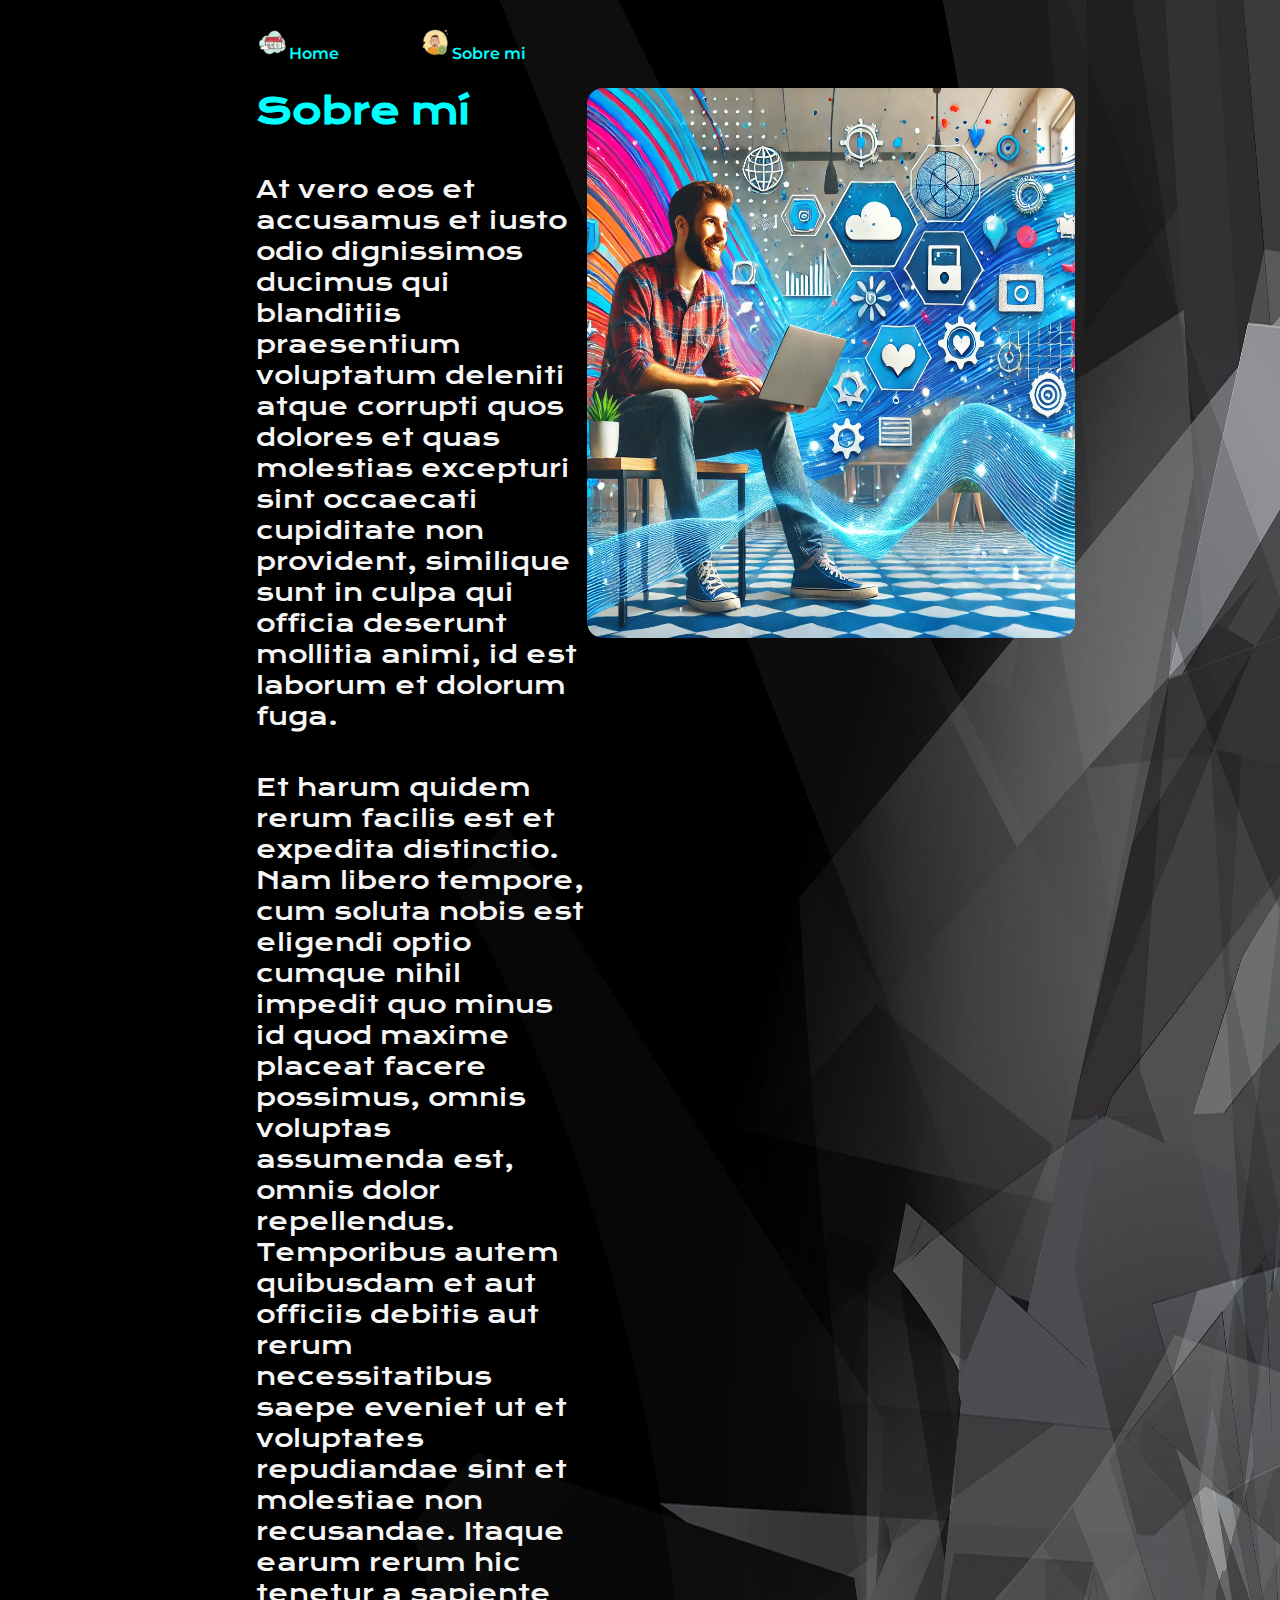
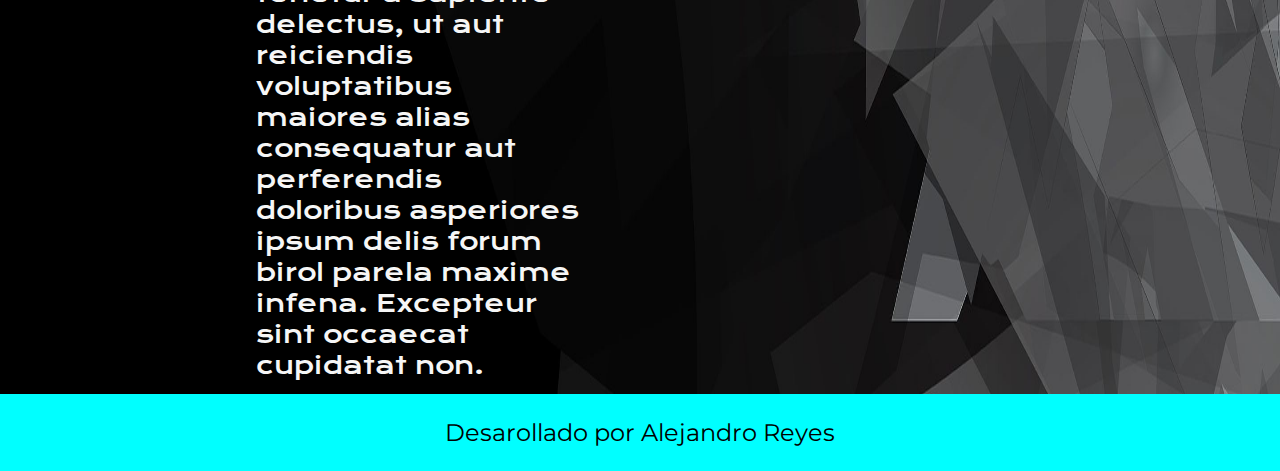
==== about.html @ e748fbfb "versión final Portafolio" ====
<!DOCTYPE html>
<html lang="es">
<head>
    <meta charset="UTF-8">
    <meta name="viewport" content="width=device-width, initial-scale=1.0">
    <title>Sobre mi</title>
    <link rel="stylesheet" href="style.css">
</head>
<body>
    <header class="header">
        <nav class="header__menu">
            <a class="header__link" href="index.html"> <img src="img/home.png">Home</a>
            <a class="header__link" href="about.html"> <img src="img/sobreMi.png">Sobre mi</a>
        </nav>
    </header>
    <main class="presentacion">

        <section class="presentacion-contenido">

            <h1 class="titulo-principal__sobreMI">Sobre mí</h1>
            <p class="presentacion-texto">At vero eos et accusamus et iusto odio dignissimos ducimus qui blanditiis praesentium voluptatum deleniti atque corrupti
                quos dolores et quas molestias excepturi sint occaecati cupiditate non provident, 
                similique sunt in culpa qui officia deserunt mollitia animi, id est laborum et dolorum fuga.</p>
            <p class="presentacion-texto">Et harum quidem rerum facilis est et expedita distinctio. Nam libero tempore, cum soluta nobis est eligendi optio
                cumque nihil impedit quo minus id quod maxime placeat facere possimus,
                omnis voluptas assumenda est, omnis dolor repellendus.
                Temporibus autem quibusdam et aut officiis debitis aut rerum necessitatibus saepe eveniet ut et voluptates
                repudiandae sint et molestiae non recusandae. Itaque earum rerum hic tenetur a sapiente delectus, ut aut reiciendis
                voluptatibus maiores alias consequatur aut perferendis
                doloribus asperiores ipsum delis forum birol parela maxime infena. Excepteur sint occaecat cupidatat non.</p>

        </section>
        <img src="img\hombre.png" class="hombre-programando" alt="hombre-trabajando">
    </main>
    <footer class="footer">
        <p>Desarollado por Alejandro Reyes</p>
    </footer>
</body>
</html>
---- style.css ----
@import url('https://fonts.googleapis.com/css2?family=Krona+One&family=Montserrat:ital,wght@0,100..900;1,100..900&display=swap');

:root{
    --color-primario: black;
    --color-secundario: #f6f6f6;
    --color--terciario: cyan;

    --fuete--monserrat: 'Montserrat', sans-serif;
    --fuente--krona: 'Krona One', sans-serif;
}

*{
    padding: 0%;
    margin: 0%;
}

body{
    background-image: url("img/fondo8.jpg");
    color: var(--color-secundario);
    box-sizing: border-box;  
    background-size: 100% 100%; 
}

.header{
    padding: 2% 0 0 20%;
}

.header__menu{
    display: flex;
    gap: 80px;
}

.header__link{
    font-family: var(--fuete--monserrat);
    font-size: 24xp;
    font-weight: 600;
    color: var(--color--terciario);
    text-decoration: none;
}

    .presentacion{
        display: flex;
        padding: 2% 0% 1% 0;
        justify-content: space-between;
        margin-left: 20%;

         .presentacion-contenido{
            width: 615px;
            display: flex;
            flex-direction: column;
            gap: 40px;
            }
    

        .titulo-principal{
            color: var(--color-secundario);
            font-family: var(--fuente--krona);
            font-size: 36px;
            text-align:left
        }   

        .titulo-destaque {
            color: var(--color--terciario);
        }            

        .presentacion-texto {
            color: var(--color-secundario);
            font-family: var(--fuente--krona);
            font-size: 24px;        
        }
    
   
        .botones{
            display: flex;
            justify-content: center;
            flex-direction: column;
            align-items: center;
            gap: 32px;
        }   

        .subtitulo{
            font-family: var(--fuente--krona);
            font-size: 24px;
            font-weight: 400;
        }

        .paginas{
            width: 378px;
            background-color:transparent;
            color: var(--color-secundario);
            padding: 21.5px 0;
            border-radius: 8px;
            font-family: var(--fuete--monserrat);
            font-size: 24px;
            font-weight: 600;
            text-decoration: none;
            border: 2px solid var(--color--terciario);
            display: inline-flex; /* Coloca la imagen y el texto en línea */
            position: relative; /* Necesario para posicionar el efecto */
            overflow: hidden; /* Oculta las luces que se desbordan */
            box-shadow: 0 0 5px rgba(0, 0, 0, 0.1); /* Sombra inicial */
            transition: box-shadow 0.3s ease, background 0.3s ease;
            justify-content: center;
            gap: 10px; /* Espacio entre la imagen y el texto */
        }

        /* Efecto de luz al pasar el cursor */
        .paginas:hover {
             box-shadow: 0 0 20px rgba(32, 234, 234, 0.6), 0 0 40px rgb(6, 94, 188);
             background: rgba(3, 164, 164, 0.17); /* Leve fondo de color */
            }

        /* Luces animadas (pseudo-elemento) */
        .paginas::before {
            content: "";
            position: absolute;
            top: -50%;
            left: -50%;
            width: 200%;
            height: 200%;
            background: radial-gradient(circle, rgba(5, 246, 246, 0.277), transparent 60%);
            transform: rotate(0deg);
            transition: transform 0.5s ease-in-out;
        }

        /* Efecto de rotación al pasar el cursor */
        .paginas:hover::before {
            transform: rotate(45deg);
        }

        .hombre-programando{
            width: 488px    ;
            height: 550px;
            top: 235px;
            left: 1030px;
            margin-right: 20%;
            border-radius: 16px;   
         }

        .titulo-principal__sobreMI{
            color: var(--color--terciario);
            font-family: var(--fuente--krona);
            font-size: 36px;
            text-align:left
        } 

}

.footer{
    background-color: var(--color--terciario);
    padding: 24px;
    color: var(--color-primario);
    text-align: center;
    font-family: var(--fuete--monserrat);
    font-size: 24px;
    font-weight: 400;
}
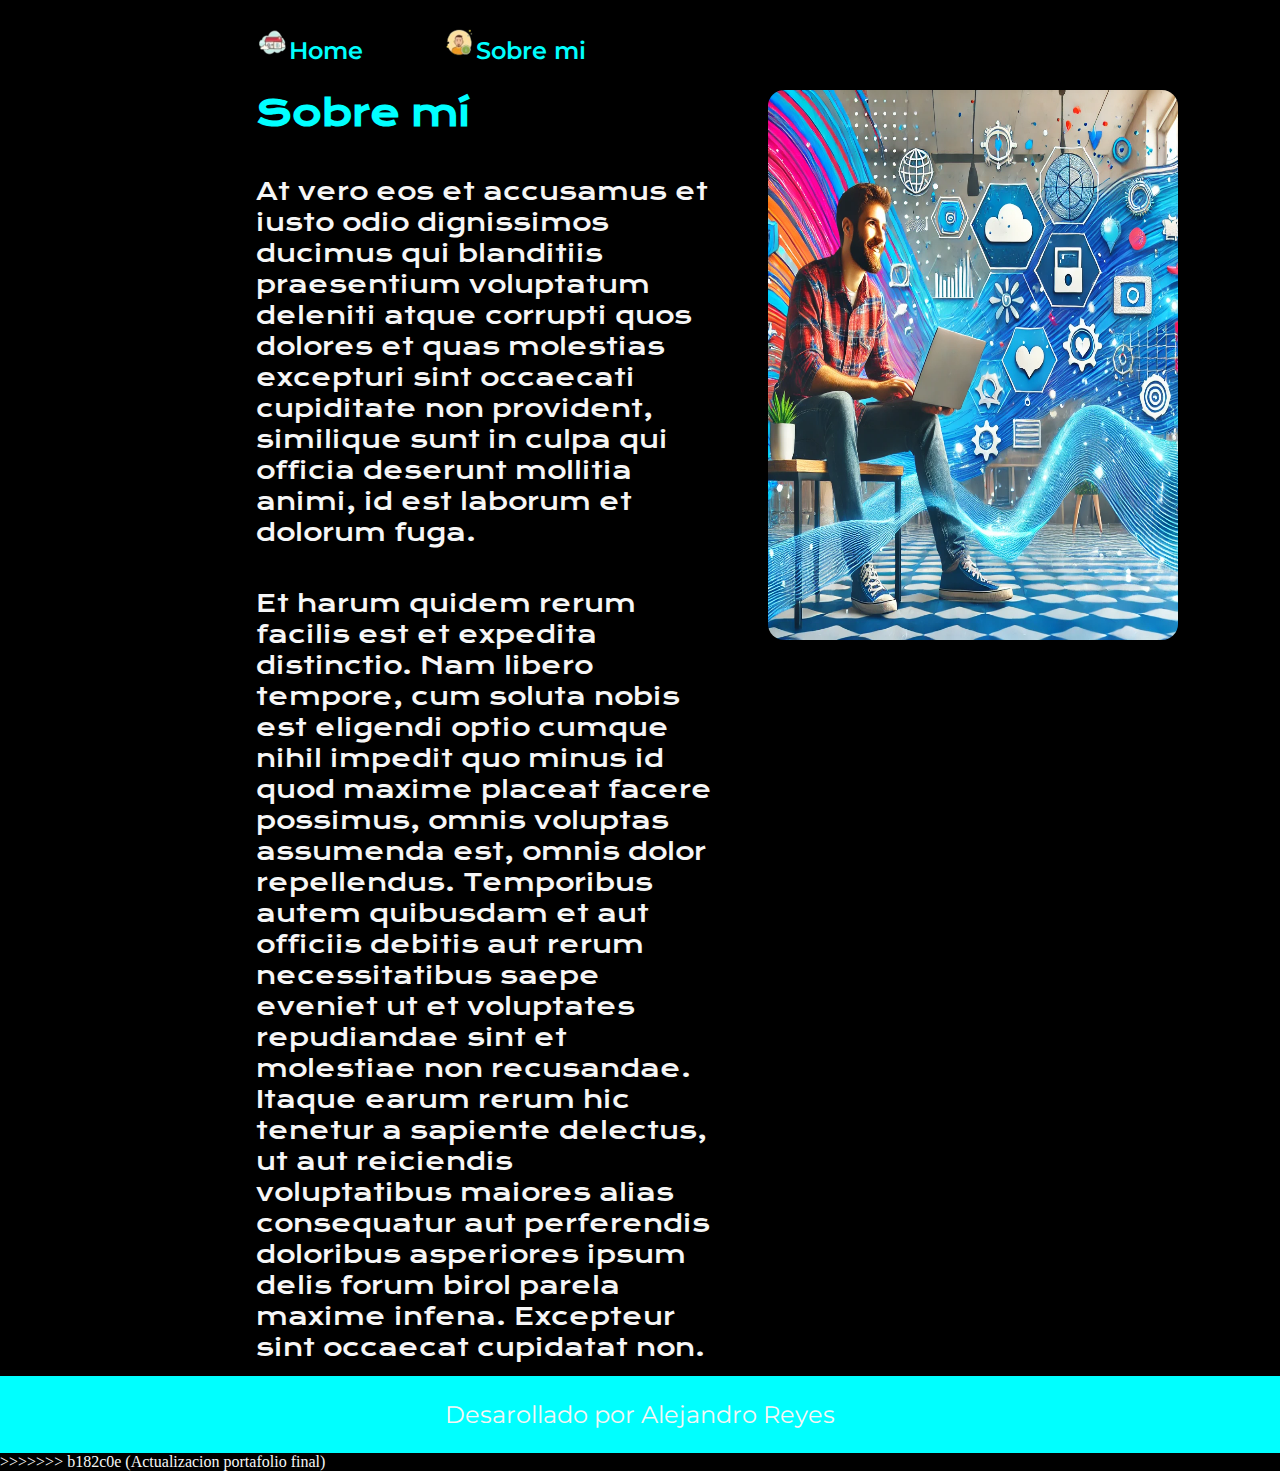
==== commit 157393a9: "Actualizacion portafolio final" ====
--- a/about.html
+++ b/about.html
@@ -1,39 +1,40 @@
-<!DOCTYPE html>
-<html lang="es">
-<head>
-    <meta charset="UTF-8">
-    <meta name="viewport" content="width=device-width, initial-scale=1.0">
-    <title>Sobre mi</title>
-    <link rel="stylesheet" href="style.css">
-</head>
-<body>
-    <header class="header">
-        <nav class="header__menu">
-            <a class="header__link" href="index.html"> <img src="img/home.png">Home</a>
-            <a class="header__link" href="about.html"> <img src="img/sobreMi.png">Sobre mi</a>
-        </nav>
-    </header>
-    <main class="presentacion">
-
-        <section class="presentacion-contenido">
-
-            <h1 class="titulo-principal__sobreMI">Sobre mí</h1>
-            <p class="presentacion-texto">At vero eos et accusamus et iusto odio dignissimos ducimus qui blanditiis praesentium voluptatum deleniti atque corrupti
-                quos dolores et quas molestias excepturi sint occaecati cupiditate non provident, 
-                similique sunt in culpa qui officia deserunt mollitia animi, id est laborum et dolorum fuga.</p>
-            <p class="presentacion-texto">Et harum quidem rerum facilis est et expedita distinctio. Nam libero tempore, cum soluta nobis est eligendi optio
-                cumque nihil impedit quo minus id quod maxime placeat facere possimus,
-                omnis voluptas assumenda est, omnis dolor repellendus.
-                Temporibus autem quibusdam et aut officiis debitis aut rerum necessitatibus saepe eveniet ut et voluptates
-                repudiandae sint et molestiae non recusandae. Itaque earum rerum hic tenetur a sapiente delectus, ut aut reiciendis
-                voluptatibus maiores alias consequatur aut perferendis
-                doloribus asperiores ipsum delis forum birol parela maxime infena. Excepteur sint occaecat cupidatat non.</p>
-
-        </section>
-        <img src="img\hombre.png" class="hombre-programando" alt="hombre-trabajando">
-    </main>
-    <footer class="footer">
-        <p>Desarollado por Alejandro Reyes</p>
-    </footer>
-</body>
+<!DOCTYPE html>
+<html lang="es">
+<head>
+    <meta charset="UTF-8">
+    <meta name="viewport" content="width=device-width, initial-scale=1.0">
+    <title>Sobre mi</title>
+    <link rel="stylesheet" href="style.css">
+</head>
+<body>
+    <header class="header">
+        <nav class="header__menu">
+            <a class="header__link" href="index.html"> <img src="img/home.png">Home</a>
+            <a class="header__link" href="about.html"> <img src="img/sobreMi.png">Sobre mi</a>
+        </nav>
+    </header>
+    <main class="presentacion">
+
+        <section class="presentacion-contenido">
+
+            <h1 class="titulo-principal__sobreMI">Sobre mí</h1>
+            <p class="presentacion-texto">At vero eos et accusamus et iusto odio dignissimos ducimus qui blanditiis praesentium voluptatum deleniti atque corrupti
+                quos dolores et quas molestias excepturi sint occaecati cupiditate non provident, 
+                similique sunt in culpa qui officia deserunt mollitia animi, id est laborum et dolorum fuga.</p>
+            <p class="presentacion-texto">Et harum quidem rerum facilis est et expedita distinctio. Nam libero tempore, cum soluta nobis est eligendi optio
+                cumque nihil impedit quo minus id quod maxime placeat facere possimus,
+                omnis voluptas assumenda est, omnis dolor repellendus.
+                Temporibus autem quibusdam et aut officiis debitis aut rerum necessitatibus saepe eveniet ut et voluptates
+                repudiandae sint et molestiae non recusandae. Itaque earum rerum hic tenetur a sapiente delectus, ut aut reiciendis
+                voluptatibus maiores alias consequatur aut perferendis
+                doloribus asperiores ipsum delis forum birol parela maxime infena. Excepteur sint occaecat cupidatat non.</p>
+
+        </section>
+        <img src="img\hombre.png" class="hombre-programando" alt="hombre-trabajando">
+    </main>
+    <footer class="footer">
+        <p>Desarollado por Alejandro Reyes</p>
+    </footer>
+</body>
+>>>>>>> b182c0e (Actualizacion portafolio final)
 </html>--- a/style.css
+++ b/style.css
@@ -1,160 +1,160 @@
-@import url('https://fonts.googleapis.com/css2?family=Krona+One&family=Montserrat:ital,wght@0,100..900;1,100..900&display=swap');
-
-:root{
-    --color-primario: black;
-    --color-secundario: #f6f6f6;
-    --color--terciario: cyan;
-
-    --fuete--monserrat: 'Montserrat', sans-serif;
-    --fuente--krona: 'Krona One', sans-serif;
-}
-
-*{
-    padding: 0%;
-    margin: 0%;
-}
-
-body{
-    background-image: url("img/fondo8.jpg");
-    color: var(--color-secundario);
-    box-sizing: border-box;  
-    background-size: 100% 100%; 
-}
-
-.header{
-    padding: 2% 0 0 20%;
-}
-
-.header__menu{
-    display: flex;
-    gap: 80px;
-}
-
-.header__link{
-    font-family: var(--fuete--monserrat);
-    font-size: 24xp;
-    font-weight: 600;
-    color: var(--color--terciario);
-    text-decoration: none;
-}
-
-    .presentacion{
-        display: flex;
-        padding: 2% 0% 1% 0;
-        justify-content: space-between;
-        margin-left: 20%;
-
-         .presentacion-contenido{
-            width: 615px;
-            display: flex;
-            flex-direction: column;
-            gap: 40px;
-            }
-    
-
-        .titulo-principal{
-            color: var(--color-secundario);
-            font-family: var(--fuente--krona);
-            font-size: 36px;
-            text-align:left
-        }   
-
-        .titulo-destaque {
-            color: var(--color--terciario);
-        }            
-
-        .presentacion-texto {
-            color: var(--color-secundario);
-            font-family: var(--fuente--krona);
-            font-size: 24px;        
-        }
-    
-   
-        .botones{
-            display: flex;
-            justify-content: center;
-            flex-direction: column;
-            align-items: center;
-            gap: 32px;
-        }   
-
-        .subtitulo{
-            font-family: var(--fuente--krona);
-            font-size: 24px;
-            font-weight: 400;
-        }
-
-        .paginas{
-            width: 378px;
-            background-color:transparent;
-            color: var(--color-secundario);
-            padding: 21.5px 0;
-            border-radius: 8px;
-            font-family: var(--fuete--monserrat);
-            font-size: 24px;
-            font-weight: 600;
-            text-decoration: none;
-            border: 2px solid var(--color--terciario);
-            display: inline-flex; /* Coloca la imagen y el texto en línea */
-            position: relative; /* Necesario para posicionar el efecto */
-            overflow: hidden; /* Oculta las luces que se desbordan */
-            box-shadow: 0 0 5px rgba(0, 0, 0, 0.1); /* Sombra inicial */
-            transition: box-shadow 0.3s ease, background 0.3s ease;
-            justify-content: center;
-            gap: 10px; /* Espacio entre la imagen y el texto */
-        }
-
-        /* Efecto de luz al pasar el cursor */
-        .paginas:hover {
-             box-shadow: 0 0 20px rgba(32, 234, 234, 0.6), 0 0 40px rgb(6, 94, 188);
-             background: rgba(3, 164, 164, 0.17); /* Leve fondo de color */
-            }
-
-        /* Luces animadas (pseudo-elemento) */
-        .paginas::before {
-            content: "";
-            position: absolute;
-            top: -50%;
-            left: -50%;
-            width: 200%;
-            height: 200%;
-            background: radial-gradient(circle, rgba(5, 246, 246, 0.277), transparent 60%);
-            transform: rotate(0deg);
-            transition: transform 0.5s ease-in-out;
-        }
-
-        /* Efecto de rotación al pasar el cursor */
-        .paginas:hover::before {
-            transform: rotate(45deg);
-        }
-
-        .hombre-programando{
-            width: 488px    ;
-            height: 550px;
-            top: 235px;
-            left: 1030px;
-            margin-right: 20%;
-            border-radius: 16px;   
-         }
-
-        .titulo-principal__sobreMI{
-            color: var(--color--terciario);
-            font-family: var(--fuente--krona);
-            font-size: 36px;
-            text-align:left
-        } 
-
-}
-
-.footer{
-    background-color: var(--color--terciario);
-    padding: 24px;
-    color: var(--color-primario);
-    text-align: center;
-    font-family: var(--fuete--monserrat);
-    font-size: 24px;
-    font-weight: 400;
-}
-
-
-
+@import url('https://fonts.googleapis.com/css2?family=Krona+One&family=Montserrat:ital,wght@0,100..900;1,100..900&display=swap');
+
+:root{
+    --color-primariolack;
+    --color-secundario: #f6f6f6;
+    --color--terciario: cyan;
+
+    --fuete--monserrat: 'Montserrat', sans-serif;
+    --fuente--krona: 'Krona One', sans-serif;
+}
+
+*{
+    padding: 0%;
+    margin: 0%;
+}
+
+body{
+    background-color: black;
+    color: var(--color-secundario);
+    box-sizing: border-box;  
+    background-size: 100% 100%; 
+}
+
+.header{
+    padding: 2% 0 0 20%;
+}
+
+.header__menu{
+    display: flex;
+    gap: 80px;
+}
+
+.header__link{
+    font-family: var(--fuete--monserrat);
+    font-size: 1.5rem;
+    font-weight: 600;
+    color: var(--color--terciario);
+    text-decoration: none;
+}
+
+    .presentacion{
+        display: flex;
+        padding: 2% 0% 1% 0;
+        justify-content: space-between;
+        margin-left: 20%;
+
+         .presentacion-contenido{
+            width: 50%;
+            display: flex;
+            flex-direction: column;
+            gap: 40px;
+            }
+    
+
+        .titulo-principal{
+            color: var(--color-secundario);
+            font-family: var(--fuente--krona);
+            font-size: 2.25rem;
+            text-align:left
+        }   
+
+        .titulo-destaque {
+            color: var(--color--terciario);
+        }            
+
+        .presentacion-texto {
+            color: var(--color-secundario);
+            font-family: var(--fuente--krona);
+            font-size: 1.5rem;        
+        }
+    
+   
+        .botones{
+            display: flex;
+            justify-content: center;
+            flex-direction: column;
+            align-items: center;
+            gap: 32px;
+        }   
+
+        .subtitulo{
+            font-family: var(--fuente--krona);
+            font-size: 1.5rem;
+            font-weight: 400;
+        }
+
+        .paginas{
+            width: 50%;
+            background-color:transparent;
+            color: var(--color-secundario);
+            padding: 21.5px 0;
+            border-radius: 8px;
+            font-family: var(--fuete--monserrat);
+            font-size: 1.5rem;
+            font-weight: 600;
+            text-decoration: none;
+            border: 2px solid var(--color--terciario);
+            display: inline-flex; /* Coloca la imagen y el texto en línea */
+            position: relative; /* Necesario para posicionar el efecto */
+            overflow: hidden; /* Oculta las luces que se desbordan */
+            box-shadow: 0 0 5px rgba(0, 0, 0, 0.1); /* Sombra inicial */
+            transition: box-shadow 0.3s ease, background 0.3s ease;
+            justify-content: center;
+            gap: 10px; /* Espacio entre la imagen y el texto */
+        }
+
+        /* Efecto de luz al pasar el cursor */
+        .paginas:hover {
+             box-shadow: 0 0 20px rgba(32, 234, 234, 0.6), 0 0 40px rgb(6, 94, 188);
+             background: rgba(3, 164, 164, 0.17); /* Leve fondo de color */
+            }
+
+        /* Luces animadas (pseudo-elemento) */
+        .paginas::before {
+            content: "";
+            position: absolute;
+            top: -50%;
+            left: -50%;
+            width: 200%;
+            height: 200%;
+            background: radial-gradient(circle, rgba(5, 246, 246, 0.277), transparent 60%);
+            transform: rotate(0deg);
+            transition: transform 0.5s ease-in-out;
+        }
+
+        /* Efecto de rotación al pasar el cursor */
+        .paginas:hover::before {
+            transform: rotate(45deg);
+        }
+
+        .hombre-programando{
+            width: 40%;
+            height: 550px;
+            top: 235px;
+            left: 1030px;
+            margin-left: 5%;
+            margin-right: 10%;
+            border-radius: 16px;   
+         }
+
+        .titulo-principal__sobreMI{
+            color: var(--color--terciario);
+            font-family: var(--fuente--krona);
+            font-size: 2.25rem;
+            text-align:left
+            
+        } 
+
+}
+
+.footer{
+    background-color: var(--color--terciario);
+    padding: 24px;
+    color: var(--color-primario);
+    text-align: center;
+    font-family: var(--fuete--monserrat);
+    font-size: 1.5rem;
+    font-weight: 400;
+}
+
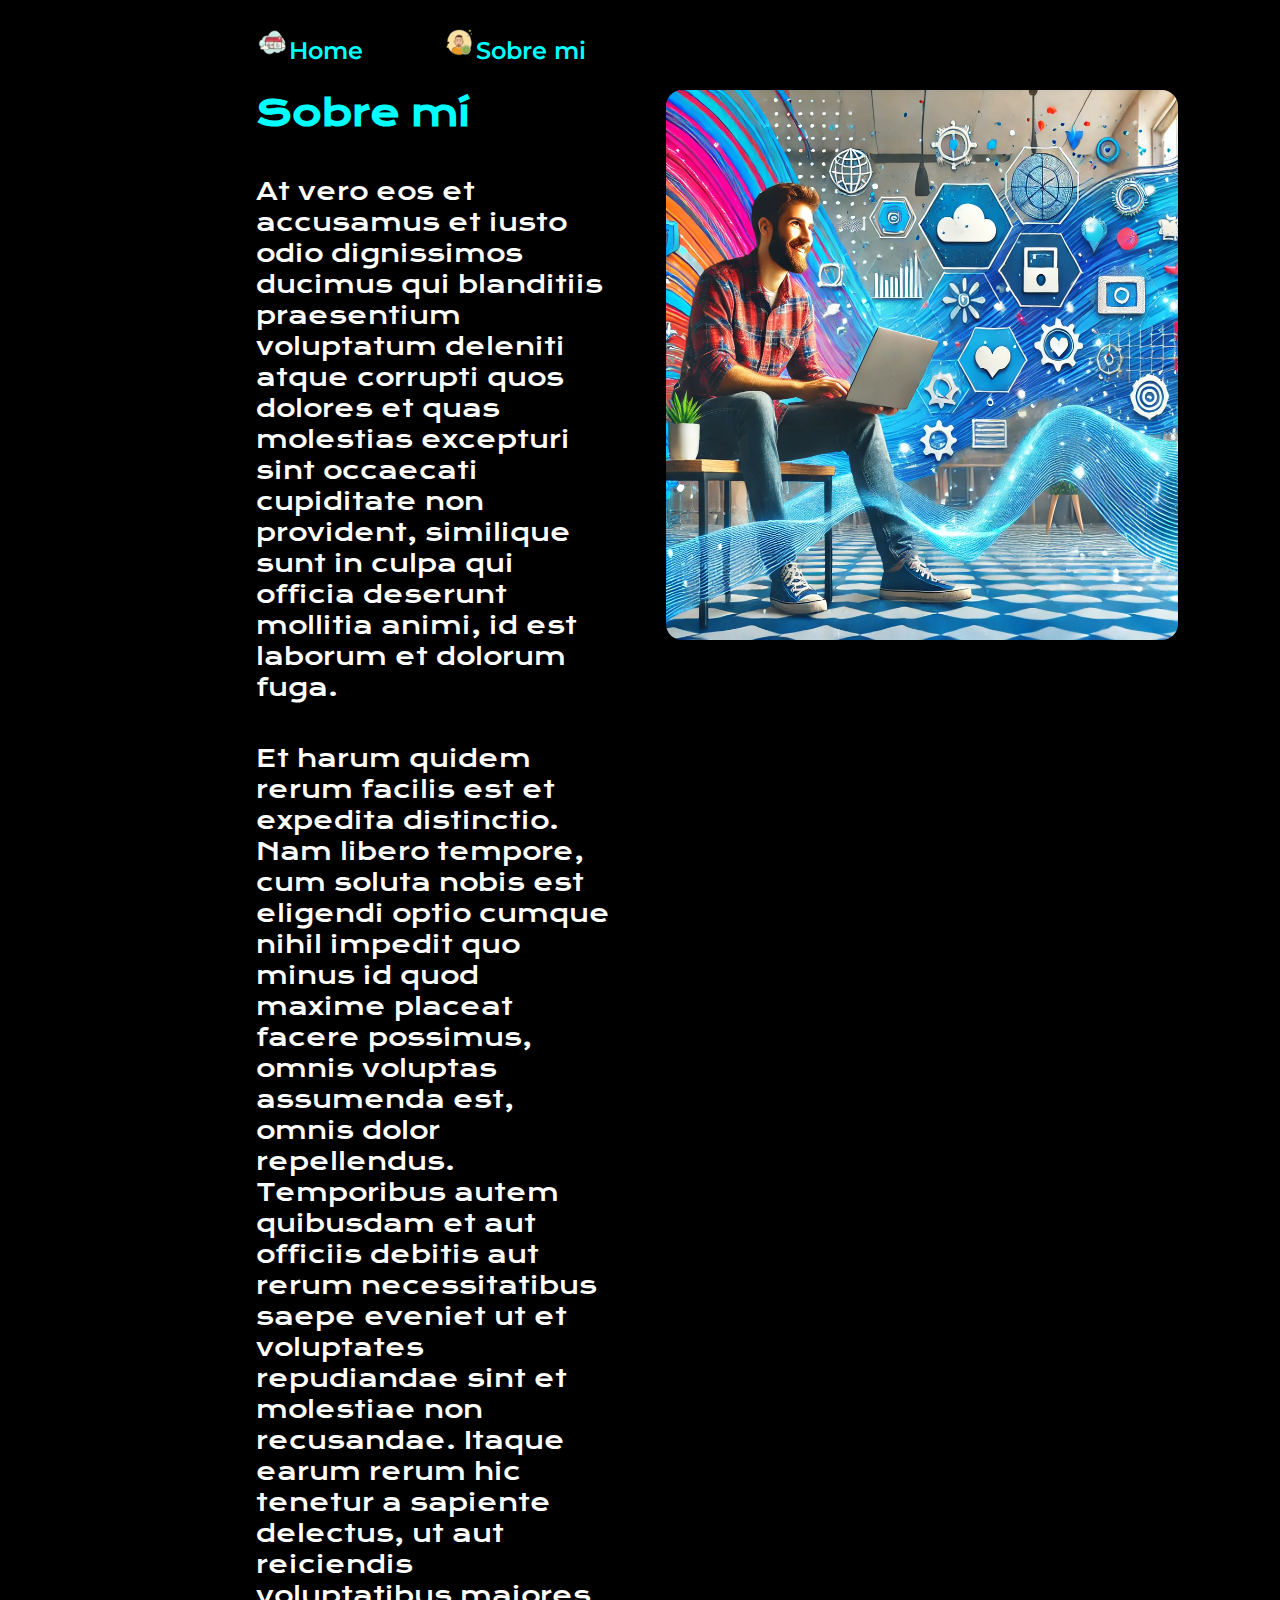
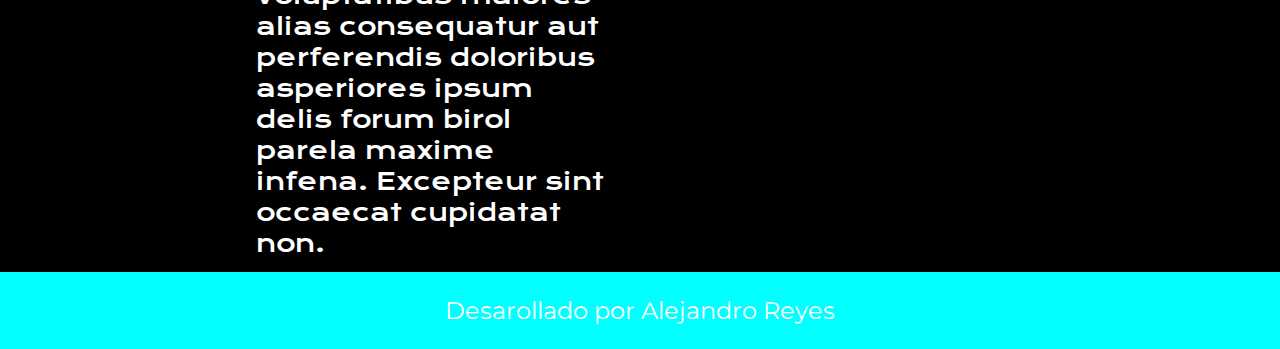
==== commit 204a5462: "actualizacion final portafolio" ====
--- a/about.html
+++ b/about.html
@@ -36,5 +36,4 @@
         <p>Desarollado por Alejandro Reyes</p>
     </footer>
 </body>
->>>>>>> b182c0e (Actualizacion portafolio final)
 </html>--- a/style.css
+++ b/style.css
@@ -1,8 +1,8 @@
 @import url('https://fonts.googleapis.com/css2?family=Krona+One&family=Montserrat:ital,wght@0,100..900;1,100..900&display=swap');
 
 :root{
-    --color-primariolack;
-    --color-secundario: #f6f6f6;
+    --color-primariolack: black;
+    --color-secundario: white;
     --color--terciario: cyan;
 
     --fuete--monserrat: 'Montserrat', sans-serif;
@@ -53,10 +53,8 @@
     
 
         .titulo-principal{
-            color: var(--color-secundario);
             font-family: var(--fuente--krona);
             font-size: 2.25rem;
-            text-align:left
         }   
 
         .titulo-destaque {
@@ -64,9 +62,8 @@
         }            
 
         .presentacion-texto {
-            color: var(--color-secundario);
             font-family: var(--fuente--krona);
-            font-size: 1.5rem;        
+            font-size: 1.5rem;       
         }
     
    
@@ -129,7 +126,7 @@
         }
 
         .hombre-programando{
-            width: 40%;
+            width: 50%;
             height: 550px;
             top: 235px;
             left: 1030px;
@@ -158,3 +155,32 @@
     font-weight: 400;
 }
 
+@media (max-width:1200px){
+
+    .header{
+        padding: 5% 23% 0 10%;
+    }
+
+    .header__menu{
+        justify-content: center;
+    }
+
+    .presentacion{
+        flex-direction: column-reverse;
+        padding: 5%;
+    }
+
+    .presentacion-contenido{
+        width: auto;
+    }
+
+    .titulo-principal{
+        width: 150%;
+    }
+
+    .presentacion-texto{
+        width: 150%;
+    }
+
+}
+
